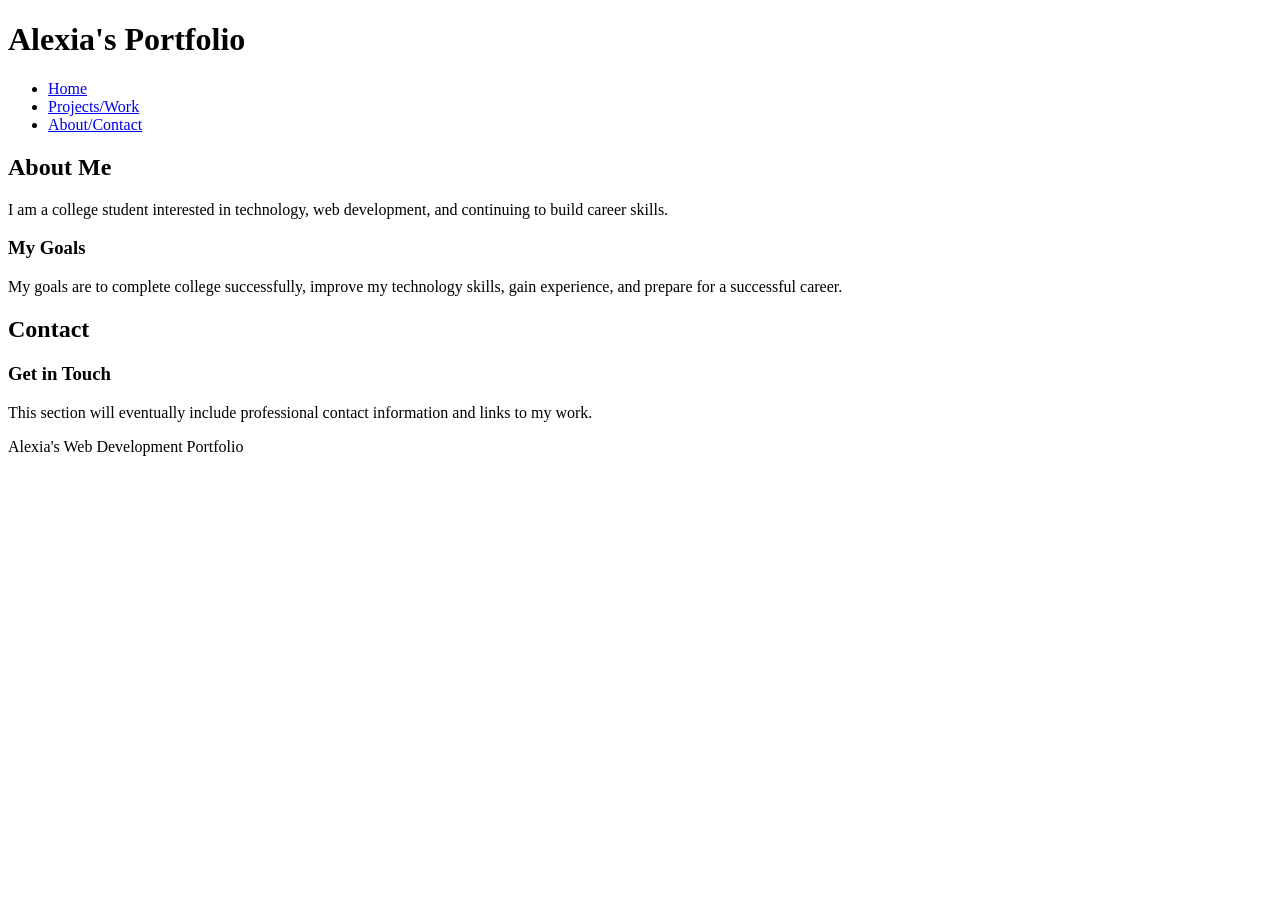
==== about.html @ 8a16d1dc "Add files via upload" ====
<!DOCTYPE html>
<html lang="en">
<head>
    <meta charset="UTF-8">
    <meta name="viewport" content="width=device-width, initial-scale=1.0">
    <title>Alexia's Portfolio | About and Contact</title>
</head>
<body>
    <header>
        <h1>Alexia's Portfolio</h1>
        <nav>
            <ul>
                <li><a href="index.html">Home</a></li>
                <li><a href="projects.html">Projects/Work</a></li>
                <li><a href="about.html">About/Contact</a></li>
            </ul>
        </nav>
    </header>

    <main>
        <section>
            <h2>About Me</h2>
            <p>I am a college student interested in technology, web development, and continuing to build career skills.</p>

            <h3>My Goals</h3>
            <p>My goals are to complete college successfully, improve my technology skills, gain experience, and prepare for a successful career.</p>
        </section>

        <section>
            <h2>Contact</h2>
            <h3>Get in Touch</h3>
            <p>This section will eventually include professional contact information and links to my work.</p>
        </section>
    </main>

    <footer>
        <p>Alexia's Web Development Portfolio</p>
    </footer>
</body>
</html>
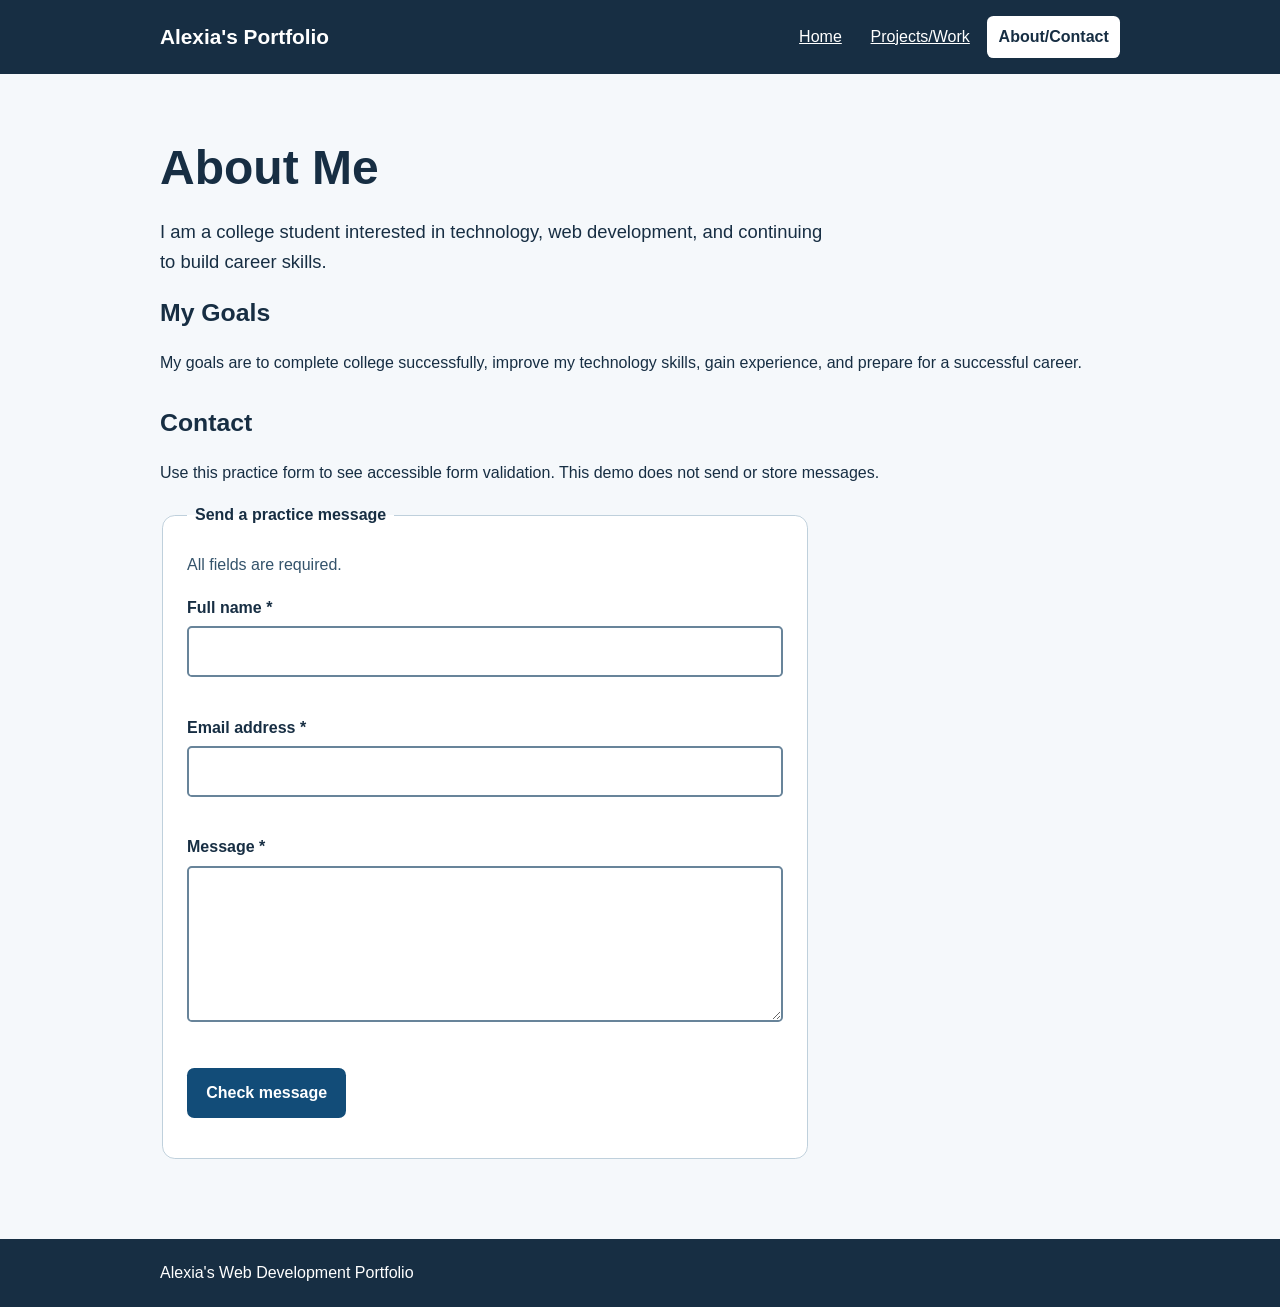
==== commit 8207c267: "Add files via upload" ====
--- a/about.html
+++ b/about.html
@@ -1,40 +1,20 @@
 <!DOCTYPE html>
 <html lang="en">
 <head>
-    <meta charset="UTF-8">
-    <meta name="viewport" content="width=device-width, initial-scale=1.0">
-    <title>Alexia's Portfolio | About and Contact</title>
+  <meta charset="UTF-8">
+  <meta name="viewport" content="width=device-width, initial-scale=1.0">
+  <meta name="description" content="Alexia's student web development portfolio.">
+  <title>Alexia's Portfolio | About and Contact</title>
+  <link rel="stylesheet" href="styles.css">
+  <script src="form.js" defer></script>
 </head>
 <body>
-    <header>
-        <h1>Alexia's Portfolio</h1>
-        <nav>
-            <ul>
-                <li><a href="index.html">Home</a></li>
-                <li><a href="projects.html">Projects/Work</a></li>
-                <li><a href="about.html">About/Contact</a></li>
-            </ul>
-        </nav>
-    </header>
-
-    <main>
-        <section>
-            <h2>About Me</h2>
-            <p>I am a college student interested in technology, web development, and continuing to build career skills.</p>
-
-            <h3>My Goals</h3>
-            <p>My goals are to complete college successfully, improve my technology skills, gain experience, and prepare for a successful career.</p>
-        </section>
-
-        <section>
-            <h2>Contact</h2>
-            <h3>Get in Touch</h3>
-            <p>This section will eventually include professional contact information and links to my work.</p>
-        </section>
-    </main>
-
-    <footer>
-        <p>Alexia's Web Development Portfolio</p>
-    </footer>
+<a class="skip-link" href="#main-content">Skip to main content</a>
+<header class="site-header"><div class="container header-inner"><p class="brand">Alexia's Portfolio</p><nav aria-label="Primary navigation"><ul class="nav-list"><li><a href="index.html" >Home</a></li><li><a href="projects.html" >Projects/Work</a></li><li><a href="about.html" aria-current="page">About/Contact</a></li></ul></nav></div></header>
+<main id="main-content" class="container" tabindex="-1">
+<section class="section" aria-labelledby="about-title"><h1 id="about-title">About Me</h1><p class="lead">I am a college student interested in technology, web development, and continuing to build career skills.</p><h2>My Goals</h2><p>My goals are to complete college successfully, improve my technology skills, gain experience, and prepare for a successful career.</p></section>
+<section class="section" aria-labelledby="contact-title"><h2 id="contact-title">Contact</h2><p>Use this practice form to see accessible form validation. This demo does not send or store messages.</p><form id="contact-form" novalidate><fieldset><legend>Send a practice message</legend><p class="form-hint">All fields are required.</p><div class="form-group"><label for="full-name">Full name <span aria-hidden="true">*</span></label><input id="full-name" name="fullName" type="text" autocomplete="name" required aria-describedby="name-error"><p class="error-message" id="name-error" aria-live="polite"></p></div><div class="form-group"><label for="email">Email address <span aria-hidden="true">*</span></label><input id="email" name="email" type="email" autocomplete="email" required aria-describedby="email-error"><p class="error-message" id="email-error" aria-live="polite"></p></div><div class="form-group"><label for="message">Message <span aria-hidden="true">*</span></label><textarea id="message" name="message" rows="5" required aria-describedby="message-error"></textarea><p class="error-message" id="message-error" aria-live="polite"></p></div><button class="button" type="submit">Check message</button><p id="form-status" role="status" aria-live="polite"></p></fieldset></form></section>
+</main>
+<footer class="site-footer"><div class="container"><p>Alexia's Web Development Portfolio</p></div></footer>
 </body>
 </html>
--- a/styles.css
+++ b/styles.css
@@ -0,0 +1,44 @@
+/* Cohesive, accessible palette: dark navy text on off-white/light-blue surfaces. */
+:root { color-scheme: light; --ink:#172e43; --muted:#34536b; --bg:#f5f8fb; --surface:#ffffff; --accent:#124c78; --accent-hover:#0a3556; --border:#bfd0dc; --error:#9d1c20; }
+* { box-sizing:border-box; }
+html { scroll-behavior:smooth; }
+body { margin:0; font-family:Arial, Helvetica, sans-serif; font-size:1rem; line-height:1.65; color:var(--ink); background:var(--bg); }
+.container { width:min(100% - 2rem, 960px); margin-inline:auto; }
+a { color:var(--accent); }
+a:hover { text-decoration-thickness:2px; }
+a:focus-visible, button:focus-visible, input:focus-visible, textarea:focus-visible { outline:3px solid #bb6c11; outline-offset:3px; }
+.skip-link { position:absolute; left:1rem; top:-5rem; z-index:10; background:white; padding:.6rem 1rem; }
+.skip-link:focus { top:1rem; }
+.site-header { background:#172e43; color:white; }
+.header-inner { display:flex; justify-content:space-between; align-items:center; gap:1rem; flex-wrap:wrap; padding:1rem 0; }
+.brand { margin:0; font-weight:700; font-size:1.3rem; }
+.nav-list { display:flex; flex-wrap:wrap; gap:.4rem; list-style:none; margin:0; padding:0; }
+.nav-list a { display:inline-block; color:white; padding:.5rem .7rem; border-radius:.4rem; }
+.nav-list a[aria-current="page"] { background:white; color:#172e43; font-weight:bold; text-decoration:none; }
+main { min-height:65vh; padding-block:2rem 3rem; }
+h1,h2,h3 { line-height:1.25; }
+h1 { font-size:clamp(2rem, 5vw, 3rem); margin:.5rem 0 1rem; }
+h2 { font-size:1.55rem; }
+h3 { font-size:1.2rem; }
+.hero { background:#e4eff7; border:1px solid var(--border); border-radius:1rem; padding:clamp(1.5rem, 5vw, 3rem); }
+.eyebrow { text-transform:uppercase; font-size:.85rem; letter-spacing:.08em; font-weight:700; }
+.lead { max-width:65ch; font-size:1.15rem; }
+.section { margin-block:2rem; }
+.card-grid { display:grid; grid-template-columns:repeat(auto-fit, minmax(min(100%, 260px), 1fr)); gap:1rem; margin-top:1.25rem; }
+.card { background:var(--surface); border:1px solid var(--border); border-radius:.8rem; padding:1.4rem; }
+.card h2, .card h3 { margin-top:0; }
+.button { display:inline-block; border:0; border-radius:.45rem; background:var(--accent); color:white; padding:.75rem 1.2rem; font:inherit; font-weight:bold; text-decoration:none; cursor:pointer; }
+.button:hover { background:var(--accent-hover); }
+form { max-width:650px; }
+fieldset { border:1px solid var(--border); background:white; padding:1.5rem; border-radius:.8rem; }
+legend { font-weight:700; padding:0 .5rem; }
+.form-hint { margin-top:0; color:var(--muted); }
+.form-group { margin-bottom:1rem; }
+label { display:block; font-weight:700; margin-bottom:.3rem; }
+input,textarea { width:100%; border:2px solid #68849a; border-radius:.3rem; font:inherit; padding:.65rem; color:var(--ink); background:white; }
+[aria-invalid="true"] { border-color:var(--error); }
+.error-message { min-height:1.2em; color:var(--error); margin:.2rem 0 0; font-weight:700; font-size:.95rem; }
+#form-status { font-weight:700; }
+.site-footer { background:#172e43; color:white; padding:1.3rem 0; }
+.site-footer p { margin:0; }
+@media (prefers-reduced-motion:reduce) { html { scroll-behavior:auto; } }
